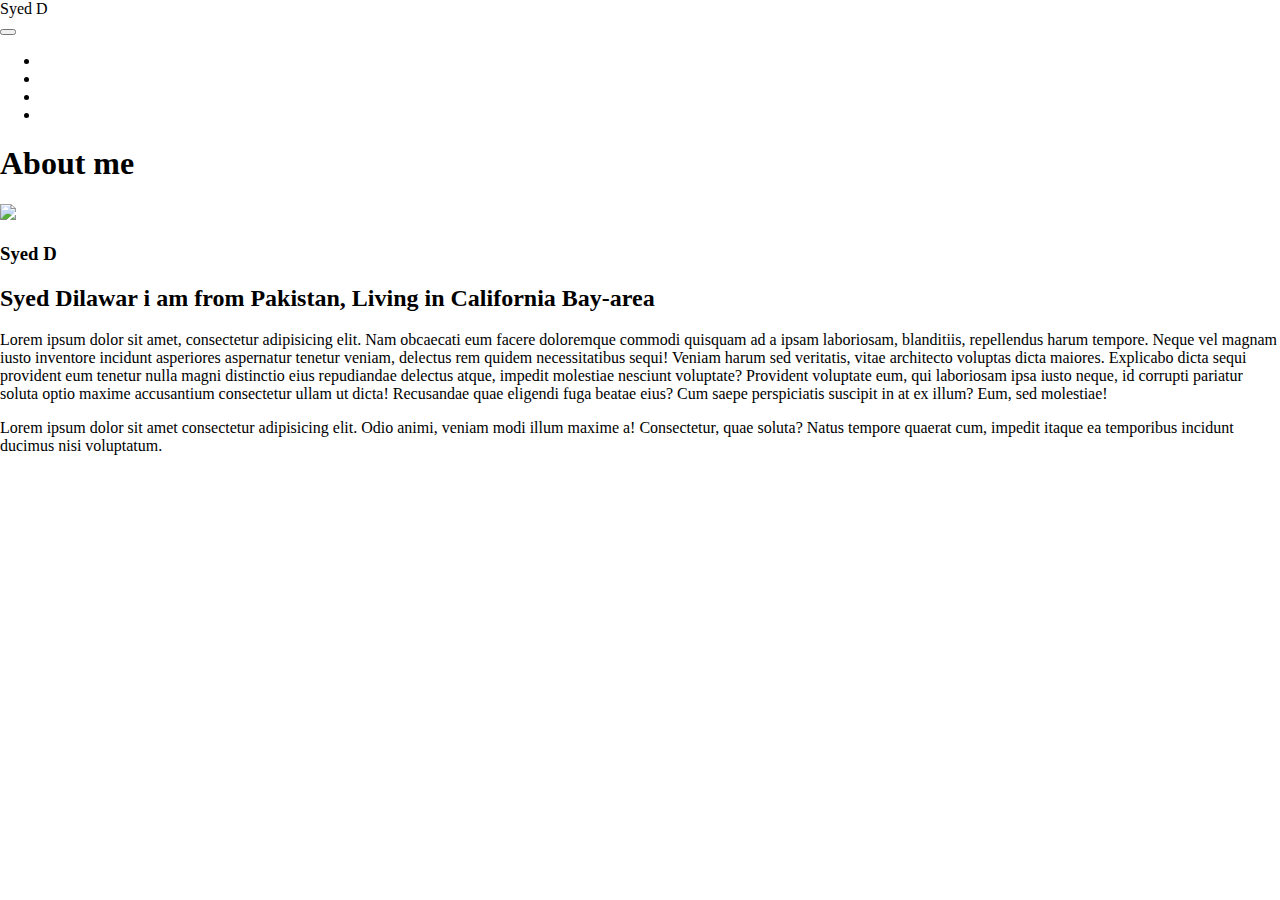
==== index.html @ 432f5c10 "add contact and portfolio page" ====
<!doctype html>
<html lang="en">

<head>

  <meta charset="utf-8" />
  <meta name="viewport" content="width=device-width, initial-scale=1, shrink-to-fit=no" />

  <!-- Bootstrap CSS -->
  <link rel="stylesheet" href="https://stackpath.bootstrapcdn.com/bootstrap/4.5.0/css/bootstrap.min.css"
    integrity="sha384-9aIt2nRpC12Uk9gS9baDl411NQApFmC26EwAOH8WgZl5MYYxFfc+NcPb1dKGj7Sk" crossorigin="anonymous" />
  <link rel="stylesheet" href="style.css" />
  <title>Portfolio</title>
</head>

<body>


  <!-- -- applyed navbar header Start -->
  <nav class="navbar navbar-expand-lg navbar-light bg-secondary">
    <div class="d-inline p-2 bg-success text-white">Syed D</div>


    <button class="navbar-toggler" type="button" data-toggle="collapse" data-target="#navbarSupportedContent"
      aria-controls="navbarSupportedContent" aria-expanded="false" aria-label="Toggle navigation">
      <span class="navbar-toggler-icon"></span>
    </button>
    <div class="column" style="width: 70%;"></div>
    <div class="collapse navbar-collapse" id="navbarSupportedContent">
      <ul class="navbar-nav mr-auto">
        <li class="nav-item active">

          <a class="nav-link" href="..//responsive-portfoilo/index.html" style="color: white;">About <span
              class="sr-only">(current)</span></a>
        </li>
        <li class="nav-item">
          <a class="nav-link" href="..//responsive-portfoilo/portfoilo.html" style="color: white;"> Portfoilo </a>
        </li>
        <li class="nav-item dropdown">
          <a class="nav-link" href="..//responsive-portfoilo/contact.html" style="color: white;">Contact</a>

        </li>
        <li class="nav-item">
      </ul>

    </div>
  </nav>
  <!-- -- applyed navbar header End -->

  <!-- ---container Start-->
  <div class="container">
    <div class="rows">
      <div class="col-12">
        <h1>About me </h1>
      </div>
      <div class="row">
        <div class="col-lg-3">
          <img class="img img-thumbnail"
            src="../responsive-portfolio/Assets/page image/b97c90df-cefe-4d62-bc9d-b827b7eb5fd7.jpeg">
          <strong>
            <h3 style="font-family: fantasy;">Syed D</h3>
          </strong>
        </div>
        <!-- ---container End-->

        <!-- ---applied h2,P start -->
        <div class="col-lg-9">
          <h2>Syed Dilawar i am from Pakistan, Living in California Bay-area</h2>
          <p>Lorem ipsum dolor sit amet, consectetur adipisicing elit. Nam obcaecati eum facere doloremque commodi
            quisquam ad a ipsam laboriosam, blanditiis, repellendus harum tempore. Neque vel magnam iusto inventore
            incidunt asperiores aspernatur tenetur veniam, delectus rem quidem necessitatibus sequi! Veniam harum sed
            veritatis, vitae architecto voluptas dicta maiores. Explicabo dicta sequi provident eum tenetur nulla magni
            distinctio eius repudiandae delectus atque, impedit molestiae nesciunt voluptate? Provident voluptate eum,
            qui laboriosam ipsa iusto neque, id corrupti pariatur soluta optio maxime accusantium consectetur ullam ut
            dicta! Recusandae quae eligendi fuga beatae eius? Cum saepe perspiciatis suscipit in at ex illum? Eum, sed
            molestiae!</p>
          <div>
            <p>Lorem ipsum dolor sit amet consectetur adipisicing elit. Odio animi, veniam modi illum maxime a!
              Consectetur, quae soluta? Natus tempore quaerat cum, impedit itaque ea temporibus incidunt ducimus nisi
              voluptatum.</p>
          </div>
        </div>
      </div>
    </div>
    <!-- ---applied h2,P End -->
    
    <!-- Optional JavaScript -->
    <!-- jQuery first, then Popper.js, then Bootstrap JS -->
    <script src="https://code.jquery.com/jquery-3.5.1.slim.min.js"
      integrity="sha384-DfXdz2htPH0lsSSs5nCTpuj/zy4C+OGpamoFVy38MVBnE+IbbVYUew+OrCXaRkfj"
      crossorigin="anonymous"></script>
    <script src="https://cdn.jsdelivr.net/npm/popper.js@1.16.0/dist/umd/popper.min.js"
      integrity="sha384-Q6E9RHvbIyZFJoft+2mJbHaEWldlvI9IOYy5n3zV9zzTtmI3UksdQRVvoxMfooAo"
      crossorigin="anonymous"></script>
    <script src="https://stackpath.bootstrapcdn.com/bootstrap/4.5.0/js/bootstrap.min.js"
      integrity="sha384-OgVRvuATP1z7JjHLkuOU7Xw704+h835Lr+6QL9UvYjZE3Ipu6Tp75j7Bh/kR0JKI"
      crossorigin="anonymous"></script>
</body>

</html>
---- style.css ----
body{
    margin: 0em;
    padding: 0em;
    
}
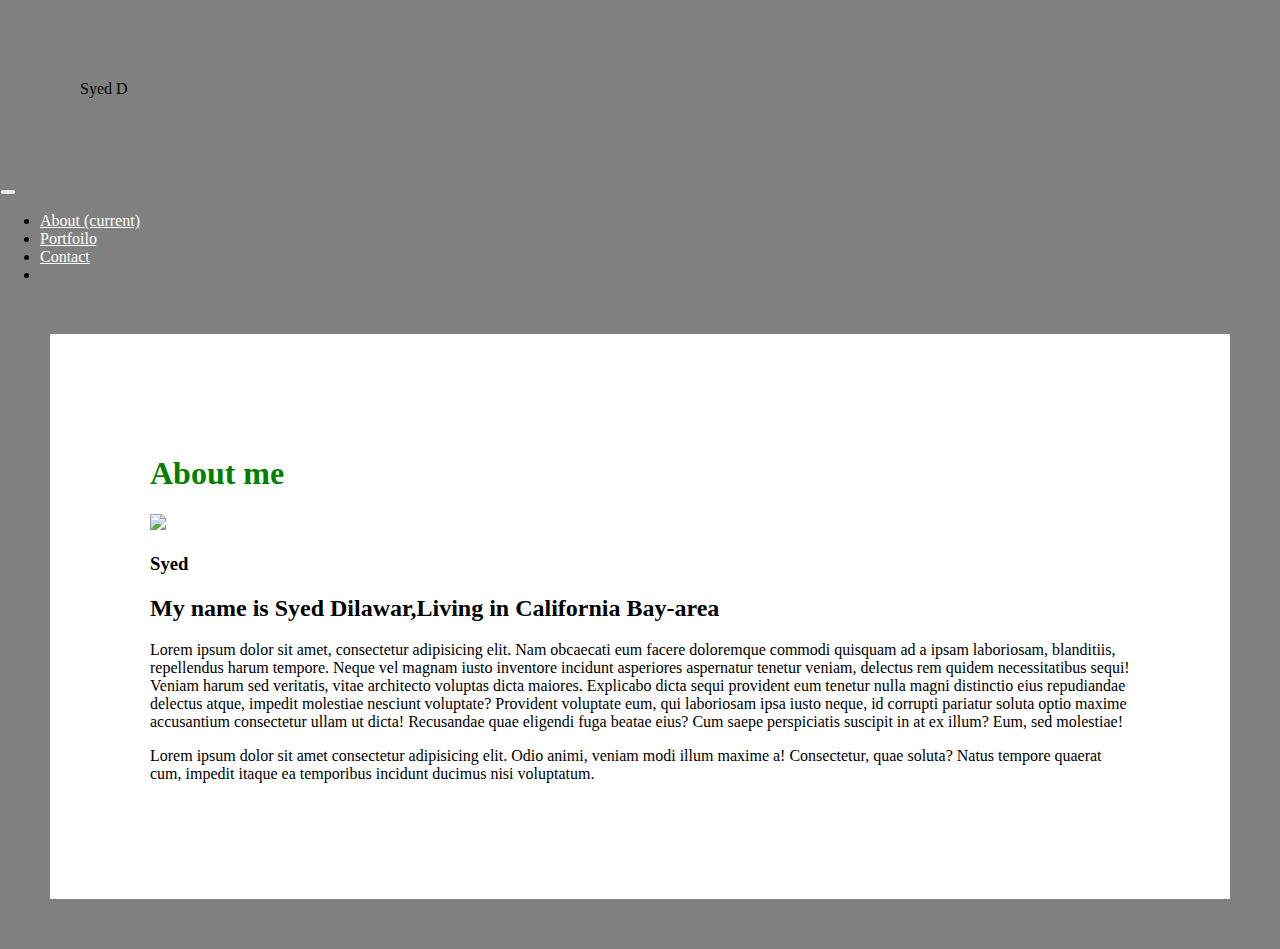
==== commit fd570ec1: "correction" ====
--- a/index.html
+++ b/index.html
@@ -18,7 +18,7 @@
 
   <!-- -- applyed navbar header Start -->
   <nav class="navbar navbar-expand-lg navbar-light bg-secondary">
-    <div class="d-inline p-2 bg-success text-white">Syed D</div>
+    <div id= "syed" class="d-inline p-2 bg-success text-white" >Syed D</div>
 
 
     <button class="navbar-toggler" type="button" data-toggle="collapse" data-target="#navbarSupportedContent"
@@ -30,14 +30,14 @@
       <ul class="navbar-nav mr-auto">
         <li class="nav-item active">
 
-          <a class="nav-link" href="..//responsive-portfoilo/index.html" style="color: white;">About <span
+          <a class="nav-link" href="../responsive-portfolio/index.html" style="color: white;">About <span
               class="sr-only">(current)</span></a>
         </li>
         <li class="nav-item">
-          <a class="nav-link" href="..//responsive-portfoilo/portfoilo.html" style="color: white;"> Portfoilo </a>
+          <a class="nav-link" href="../responsive-portfolio/portfolio.html" style="color: white;"> Portfoilo </a>
         </li>
         <li class="nav-item dropdown">
-          <a class="nav-link" href="..//responsive-portfoilo/contact.html" style="color: white;">Contact</a>
+          <a class="nav-link" href="../responsive-portfolio/contact.html" style="color: white;">Contact</a>
 
         </li>
         <li class="nav-item">
@@ -58,14 +58,14 @@
           <img class="img img-thumbnail"
             src="../responsive-portfolio/Assets/page image/b97c90df-cefe-4d62-bc9d-b827b7eb5fd7.jpeg">
           <strong>
-            <h3 style="font-family: fantasy;">Syed D</h3>
+            <h3 style="font-family: fantasy;">Syed</h3>
           </strong>
         </div>
         <!-- ---container End-->
 
         <!-- ---applied h2,P start -->
         <div class="col-lg-9">
-          <h2>Syed Dilawar i am from Pakistan, Living in California Bay-area</h2>
+          <h2>My name is Syed Dilawar,Living in California Bay-area</h2>
           <p>Lorem ipsum dolor sit amet, consectetur adipisicing elit. Nam obcaecati eum facere doloremque commodi
             quisquam ad a ipsam laboriosam, blanditiis, repellendus harum tempore. Neque vel magnam iusto inventore
             incidunt asperiores aspernatur tenetur veniam, delectus rem quidem necessitatibus sequi! Veniam harum sed
--- a/style.css
+++ b/style.css
@@ -1,5 +1,37 @@
 body{
     margin: 0em;
-    padding: 0em;
+    padding: 0em;  
+    background-color:gray; 
+}
+
+.container{
+    margin: 50px;
+    background-color:white;
+    padding: 100px;
+   
+}
+h1{
+    color:green;
+}
+
+#syed{
+    padding: 5em;
+}
+.card-img-top{
     
+        width: 100%;
+        height: 100%;
+      
 }
+/*set the background color to the full width of the container*/
+.card-title{
+    width: 100%;
+    
+    position: absolute;
+    bottom: 8px;
+    left: 10px;
+    color:white;
+    background-color: green;
+      
+      
+}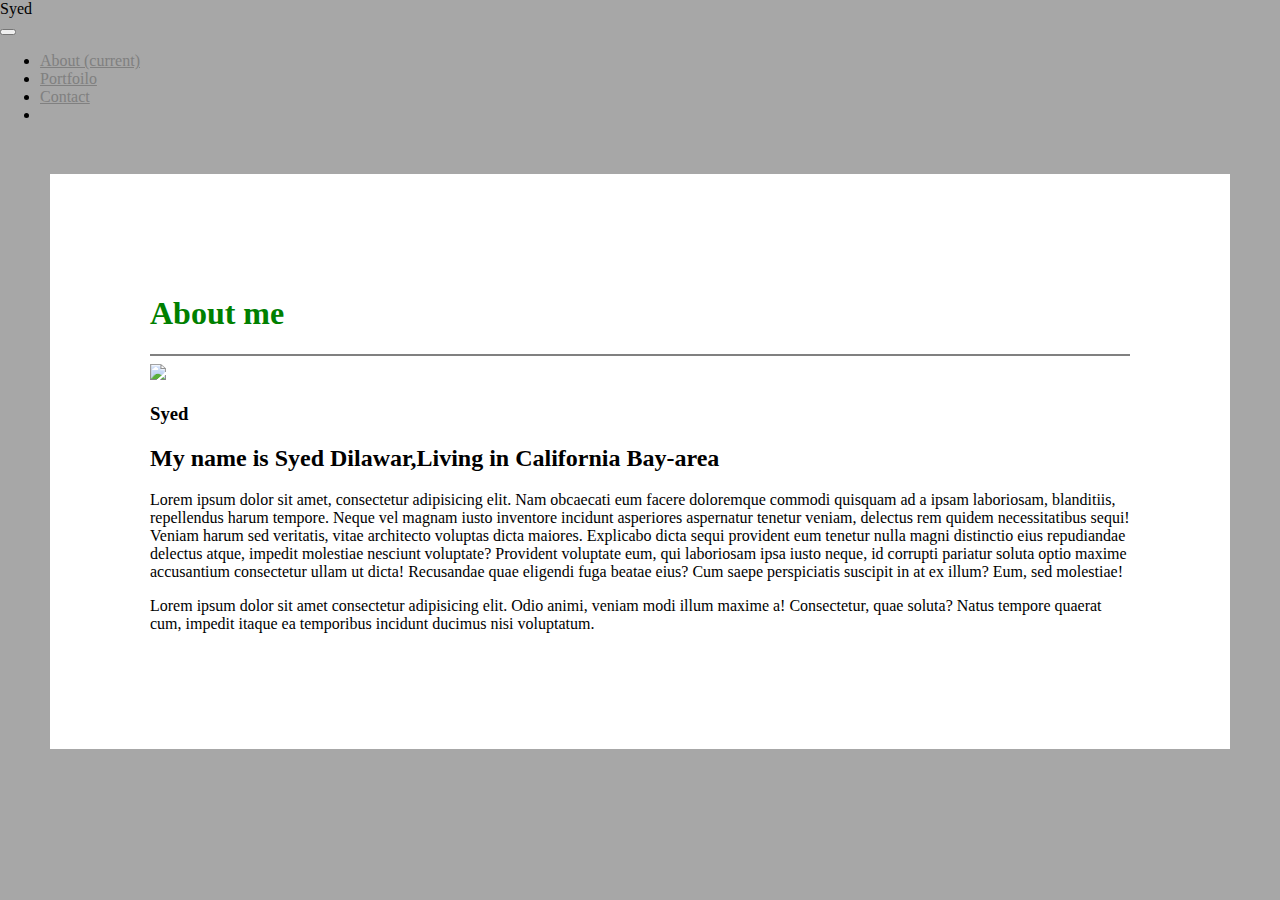
==== commit 1ab1da38: "changes" ====
--- a/index.html
+++ b/index.html
@@ -17,8 +17,8 @@
 
 
   <!-- -- applyed navbar header Start -->
-  <nav class="navbar navbar-expand-lg navbar-light bg-secondary">
-    <div id= "syed" class="d-inline p-2 bg-success text-white" >Syed D</div>
+  <nav class="navbar navbar-expand-lg navbar-light bg-white">
+    <div class="d-inline p-2 bg-success text-white" >Syed</div>
 
 
     <button class="navbar-toggler" type="button" data-toggle="collapse" data-target="#navbarSupportedContent"
@@ -30,14 +30,14 @@
       <ul class="navbar-nav mr-auto">
         <li class="nav-item active">
 
-          <a class="nav-link" href="../responsive-portfolio/index.html" style="color: white;">About <span
+          <a class="nav-link" href="../responsive-portfolio/index.html" style="color:gray">About <span
               class="sr-only">(current)</span></a>
         </li>
         <li class="nav-item">
-          <a class="nav-link" href="../responsive-portfolio/portfolio.html" style="color: white;"> Portfoilo </a>
+          <a class="nav-link" href="../responsive-portfolio/portfolio.html" style="color:gray"> Portfoilo </a>
         </li>
         <li class="nav-item dropdown">
-          <a class="nav-link" href="../responsive-portfolio/contact.html" style="color: white;">Contact</a>
+          <a class="nav-link" href="../responsive-portfolio/contact.html" style="color:gray">Contact</a>
 
         </li>
         <li class="nav-item">
@@ -52,6 +52,7 @@
     <div class="rows">
       <div class="col-12">
         <h1>About me </h1>
+        <hr style="height:2px;border-width:0;background-color:gray">
       </div>
       <div class="row">
         <div class="col-lg-3">
--- a/style.css
+++ b/style.css
@@ -1,7 +1,7 @@
 body{
     margin: 0em;
     padding: 0em;  
-    background-color:gray; 
+    background-color:rgba(128, 128, 128, 0.692); 
 }
 
 .container{
@@ -14,24 +14,22 @@
     color:green;
 }
 
-#syed{
-    padding: 5em;
-}
 .card-img-top{
     
         width: 100%;
         height: 100%;
+        border: black;
       
 }
 /*set the background color to the full width of the container*/
 .card-title{
-    width: 100%;
-    
+    width: 80%;
     position: absolute;
     bottom: 8px;
     left: 10px;
     color:white;
-    background-color: green;
-      
-      
+    background-color: rgba(0, 128, 0, 0.719);  
+}
+.card{
+    border: black;
 }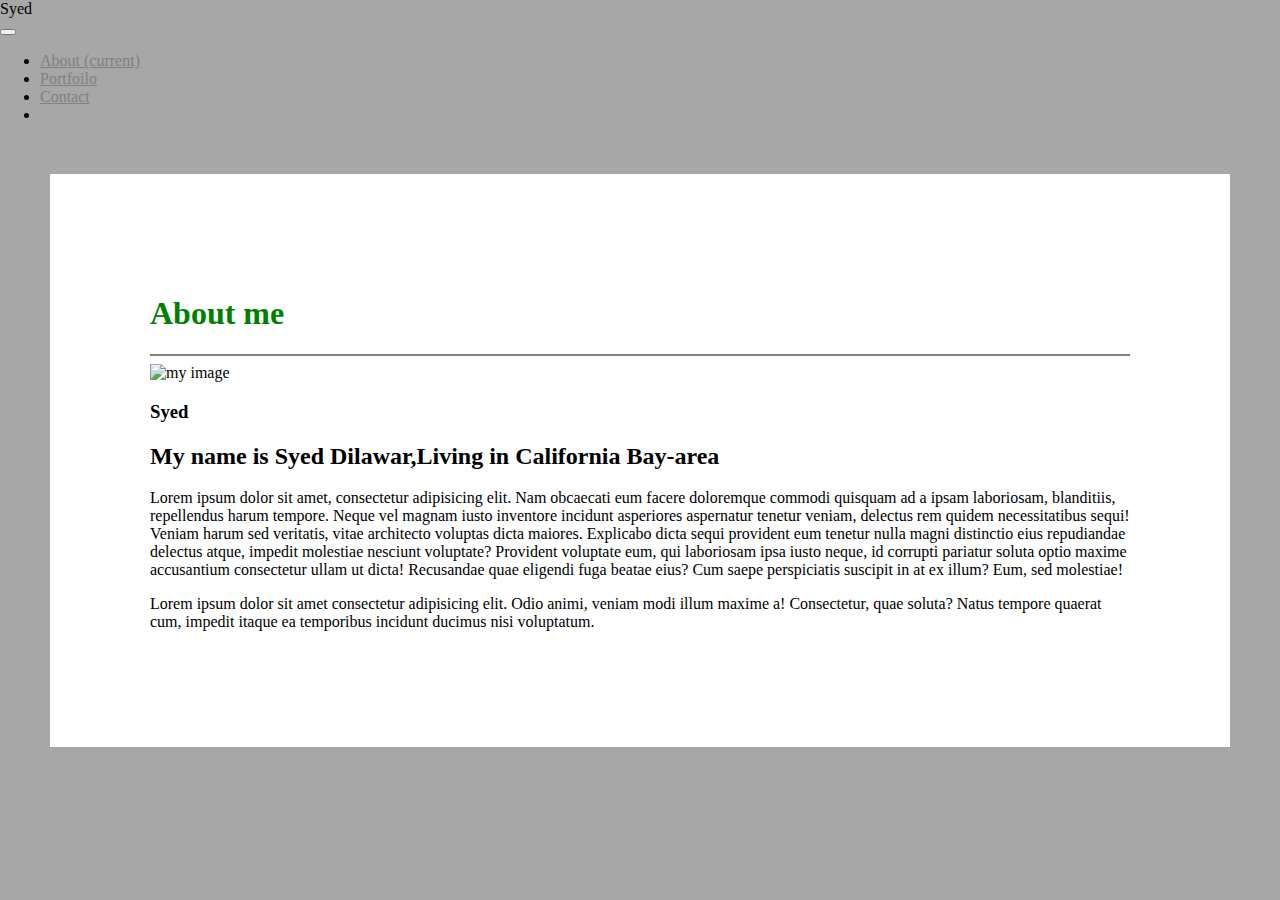
==== commit c0e3dd3e: "updates" ====
--- a/index.html
+++ b/index.html
@@ -57,7 +57,7 @@
       <div class="row">
         <div class="col-lg-3">
           <img class="img img-thumbnail"
-            src="../responsive-portfolio/Assets/page image/b97c90df-cefe-4d62-bc9d-b827b7eb5fd7.jpeg">
+            src="../responsive-portfolio/Assets/page image/b97c90df-cefe-4d62-bc9d-b827b7eb5fd7.jpeg" class="rounded-lg" alt="my image"/>
           <strong>
             <h3 style="font-family: fantasy;">Syed</h3>
           </strong>
--- a/style.css
+++ b/style.css
@@ -14,13 +14,13 @@
     color:green;
 }
 
-.card-img-top{
+/* .card-img-top{
     
         width: 100%;
         height: 100%;
         border: black;
       
-}
+} */
 /*set the background color to the full width of the container*/
 .card-title{
     width: 80%;
@@ -28,8 +28,7 @@
     bottom: 8px;
     left: 10px;
     color:white;
-    background-color: rgba(0, 128, 0, 0.719);  
-}
-.card{
-    border: black;
-}+    text-align: center;
+    background-color: rgba(6, 141, 231, 0.719);  
+
+ }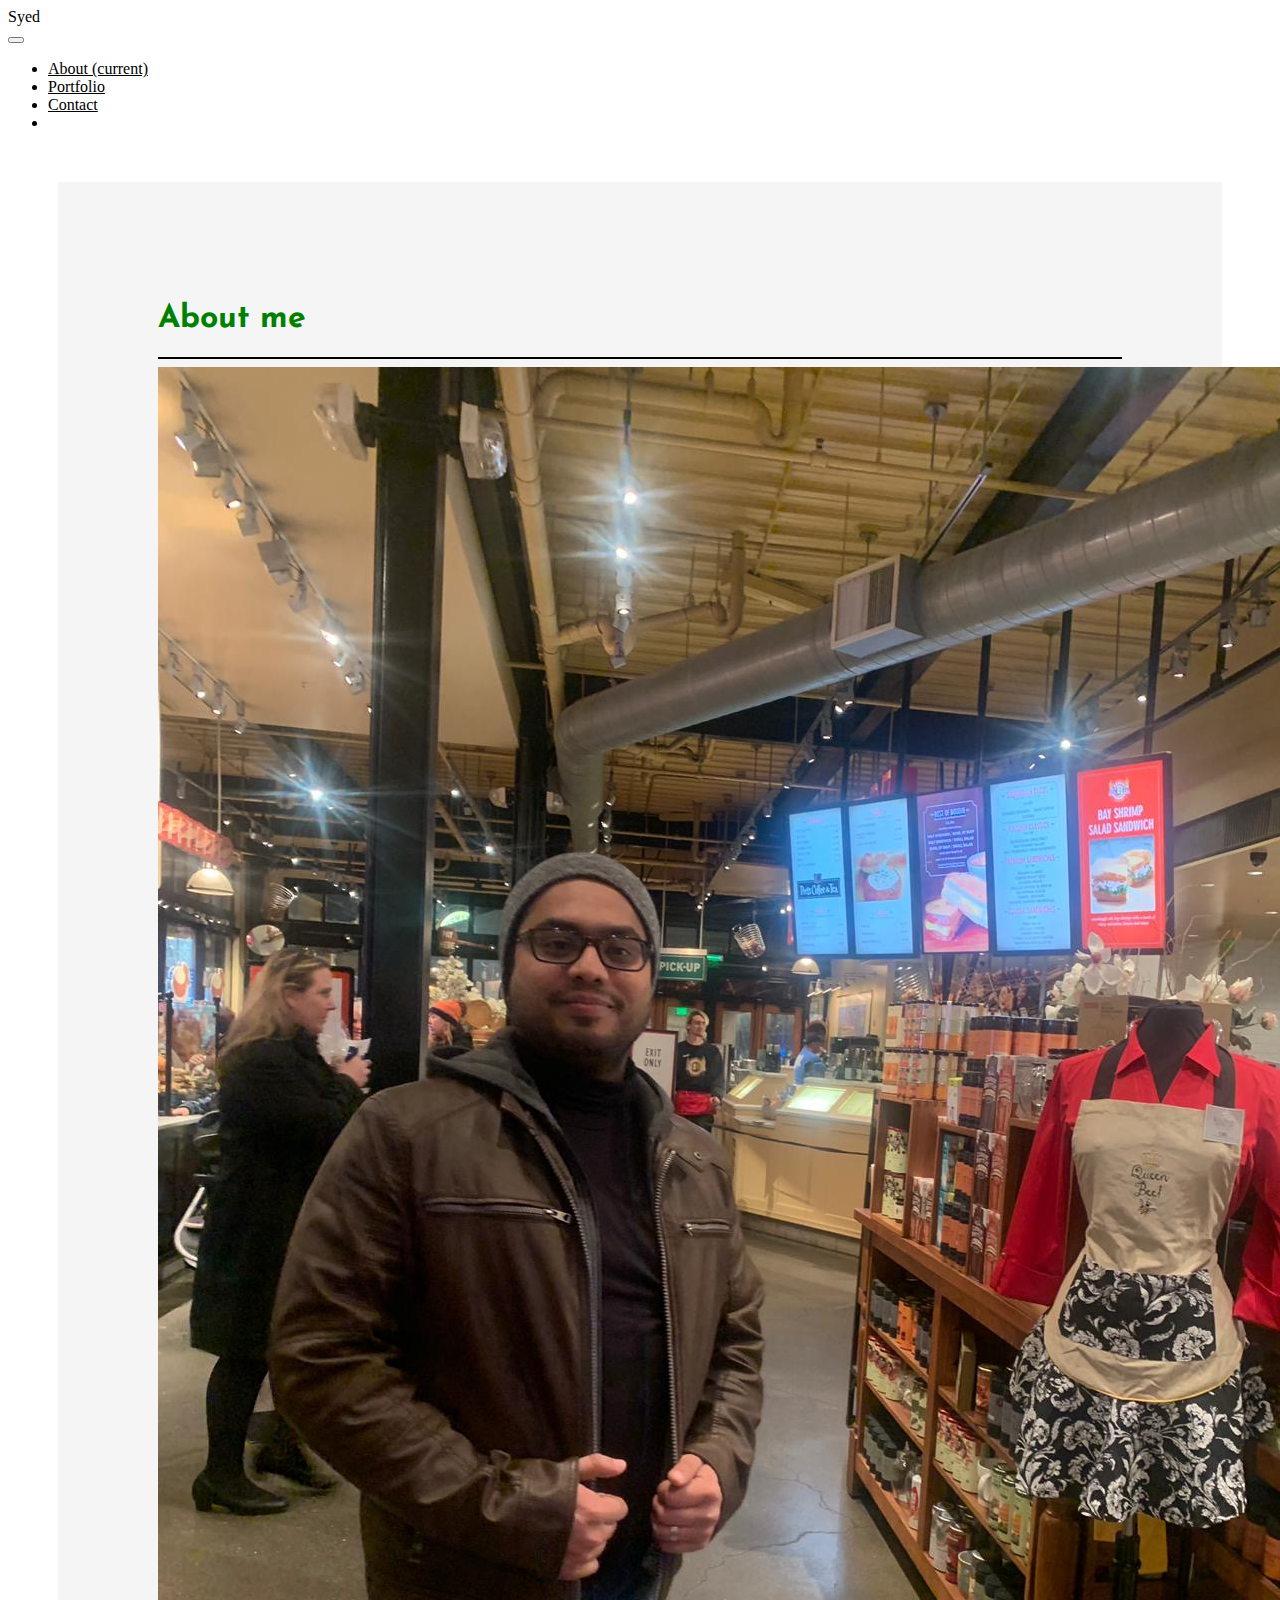
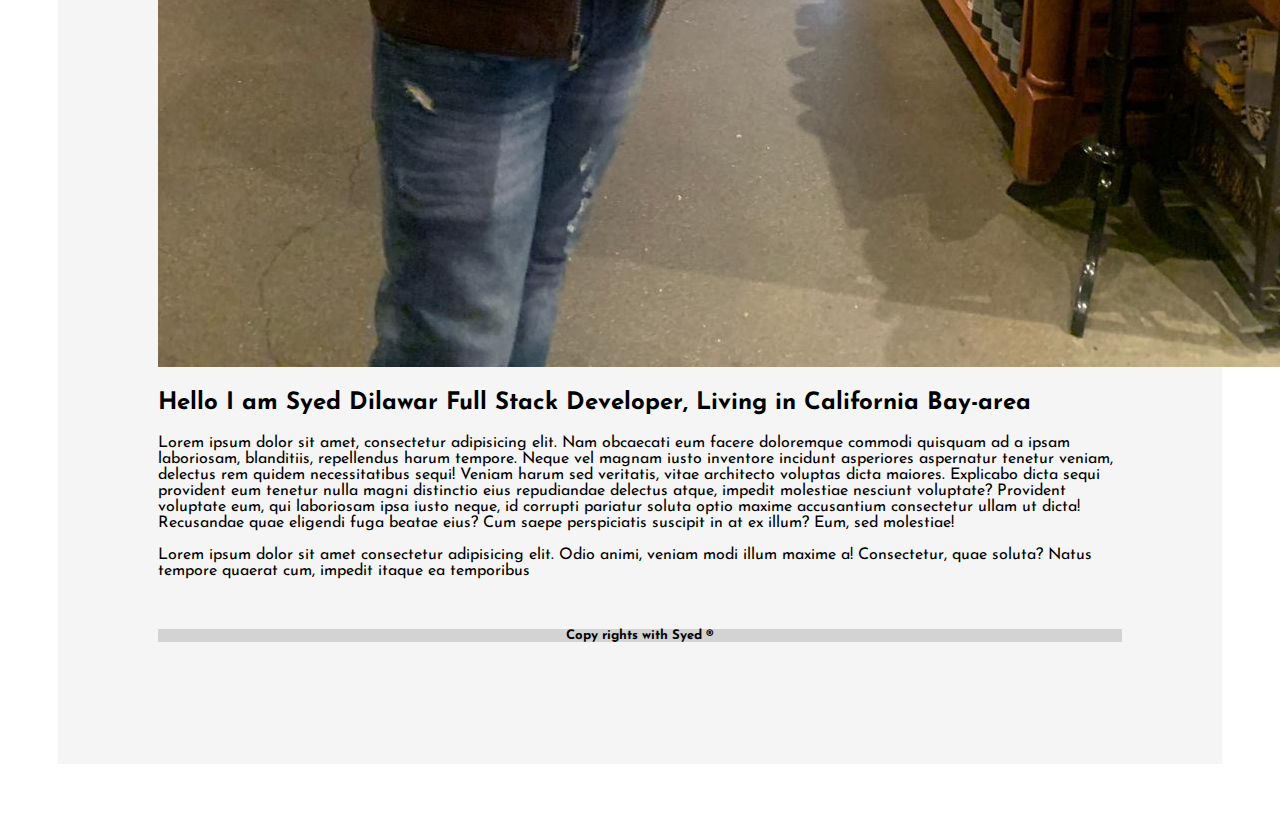
==== commit da6ddbfa: "fixed from about to index" ====
--- a/index.html
+++ b/index.html
@@ -10,17 +10,15 @@
   <link rel="stylesheet" href="https://stackpath.bootstrapcdn.com/bootstrap/4.5.0/css/bootstrap.min.css"
     integrity="sha384-9aIt2nRpC12Uk9gS9baDl411NQApFmC26EwAOH8WgZl5MYYxFfc+NcPb1dKGj7Sk" crossorigin="anonymous" />
   <link rel="stylesheet" href="style.css" />
-  <title>Portfolio</title>
+  <!-- google fonts link -->
+  <link href="https://fonts.googleapis.com/css2?family=Josefin+Sans:ital,wght@1,500&display=swap" rel="stylesheet">
+  <title>About</title>
 </head>
 
 <body>
-
-
   <!-- -- applyed navbar header Start -->
-  <nav class="navbar navbar-expand-lg navbar-light bg-white">
-    <div class="d-inline p-2 bg-success text-white" >Syed</div>
-
-
+  <nav class="navbar navbar-expand-lg navbar-light bg-light">
+    <div class="d-inline p-2 bg-success text-white">Syed</div>
     <button class="navbar-toggler" type="button" data-toggle="collapse" data-target="#navbarSupportedContent"
       aria-controls="navbarSupportedContent" aria-expanded="false" aria-label="Toggle navigation">
       <span class="navbar-toggler-icon"></span>
@@ -29,20 +27,16 @@
     <div class="collapse navbar-collapse" id="navbarSupportedContent">
       <ul class="navbar-nav mr-auto">
         <li class="nav-item active">
-
-          <a class="nav-link" href="../responsive-portfolio/index.html" style="color:gray">About <span
-              class="sr-only">(current)</span></a>
+          <a class="nav-link" href="./index.html" style="color:black">About <span class="sr-only">(current)</span></a>
         </li>
         <li class="nav-item">
-          <a class="nav-link" href="../responsive-portfolio/portfolio.html" style="color:gray"> Portfoilo </a>
+          <a class="nav-link" href="./portfolio.html" style="color:black">Portfolio</a>
         </li>
         <li class="nav-item dropdown">
-          <a class="nav-link" href="../responsive-portfolio/contact.html" style="color:gray">Contact</a>
-
+          <a class="nav-link" href="./contact.html" style="color:black">Contact</a>
         </li>
         <li class="nav-item">
       </ul>
-
     </div>
   </nav>
   <!-- -- applyed navbar header End -->
@@ -52,21 +46,18 @@
     <div class="rows">
       <div class="col-12">
         <h1>About me </h1>
-        <hr style="height:2px;border-width:0;background-color:gray">
+        <hr style="height:2px;border-width:0;background-color:black">
       </div>
       <div class="row">
         <div class="col-lg-3">
-          <img class="img img-thumbnail"
-            src="../responsive-portfolio/Assets/page image/b97c90df-cefe-4d62-bc9d-b827b7eb5fd7.jpeg" class="rounded-lg" alt="my image"/>
-          <strong>
-            <h3 style="font-family: fantasy;">Syed</h3>
-          </strong>
+          <img class="img img-thumbnail" src="./page image/b97c90df-cefe-4d62-bc9d-b827b7eb5fd7.jpeg" class="rounded-lg"
+            alt="my image" />
         </div>
         <!-- ---container End-->
 
         <!-- ---applied h2,P start -->
         <div class="col-lg-9">
-          <h2>My name is Syed Dilawar,Living in California Bay-area</h2>
+          <h2>Hello I am Syed Dilawar Full Stack Developer, Living in California Bay-area</h2>
           <p>Lorem ipsum dolor sit amet, consectetur adipisicing elit. Nam obcaecati eum facere doloremque commodi
             quisquam ad a ipsam laboriosam, blanditiis, repellendus harum tempore. Neque vel magnam iusto inventore
             incidunt asperiores aspernatur tenetur veniam, delectus rem quidem necessitatibus sequi! Veniam harum sed
@@ -77,14 +68,18 @@
             molestiae!</p>
           <div>
             <p>Lorem ipsum dolor sit amet consectetur adipisicing elit. Odio animi, veniam modi illum maxime a!
-              Consectetur, quae soluta? Natus tempore quaerat cum, impedit itaque ea temporibus incidunt ducimus nisi
-              voluptatum.</p>
+              Consectetur, quae soluta? Natus tempore quaerat cum, impedit itaque ea temporibus</p>
           </div>
         </div>
       </div>
     </div>
     <!-- ---applied h2,P End -->
-    
+
+    <div class="footer">
+      <h5>Copy rights with Syed ®</h5>
+    </div>
+
+
     <!-- Optional JavaScript -->
     <!-- jQuery first, then Popper.js, then Bootstrap JS -->
     <script src="https://code.jquery.com/jquery-3.5.1.slim.min.js"
--- a/style.css
+++ b/style.css
@@ -1,34 +1,20 @@
 body{
-    margin: 0em;
-    padding: 0em;  
-    background-color:rgba(128, 128, 128, 0.692); 
+ 
+    background-color:white; 
 }
-
 .container{
     margin: 50px;
-    background-color:white;
+    background-color:rgb(245,245,245);
     padding: 100px;
-   
+    font-family: 'Josefin Sans', sans-serif;
 }
 h1{
     color:green;
 }
-
-/* .card-img-top{
-    
-        width: 100%;
-        height: 100%;
-        border: black;
-      
-} */
-/*set the background color to the full width of the container*/
-.card-title{
-    width: 80%;
-    position: absolute;
-    bottom: 8px;
-    left: 10px;
-    color:white;
+ .footer{
+    margin-top: 50px;
+    background-color:	rgb(211,211,211);
     text-align: center;
-    background-color: rgba(6, 141, 231, 0.719);  
-
- }+    width: 100%;
+  }
+  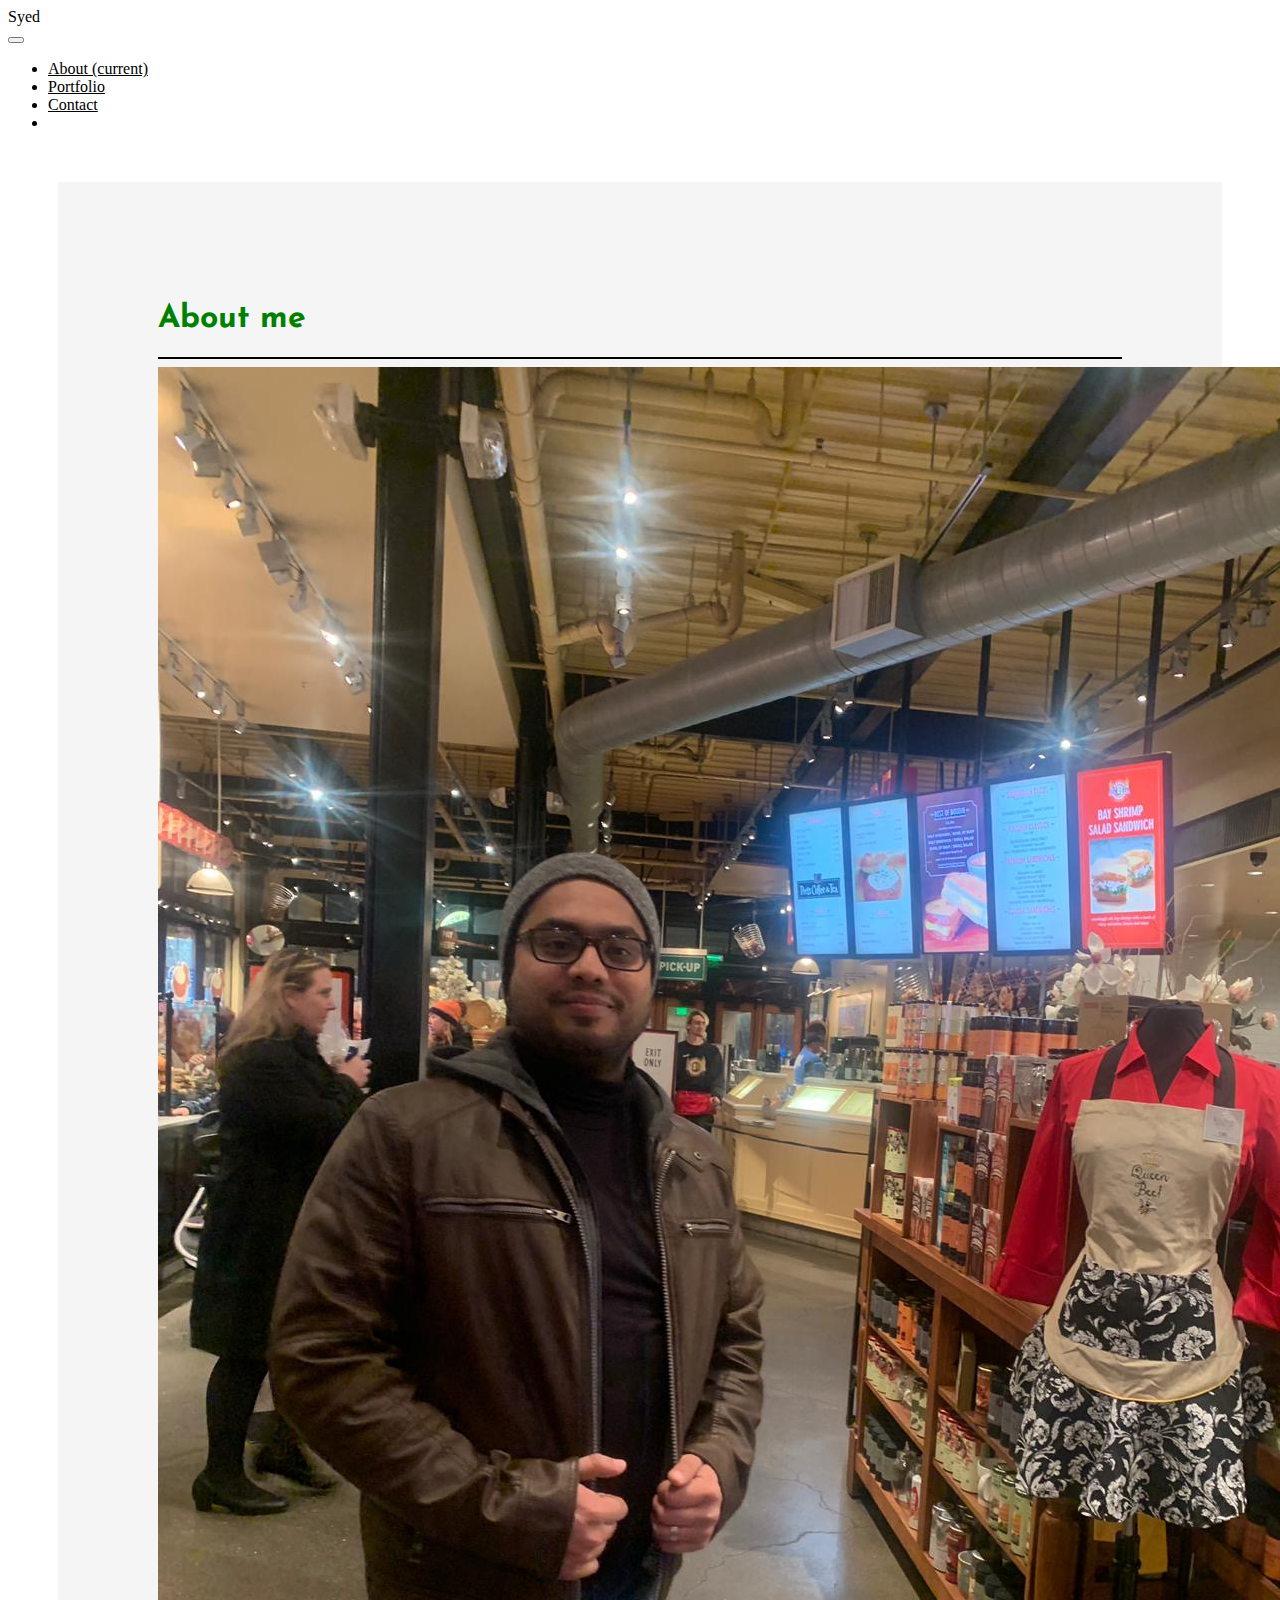
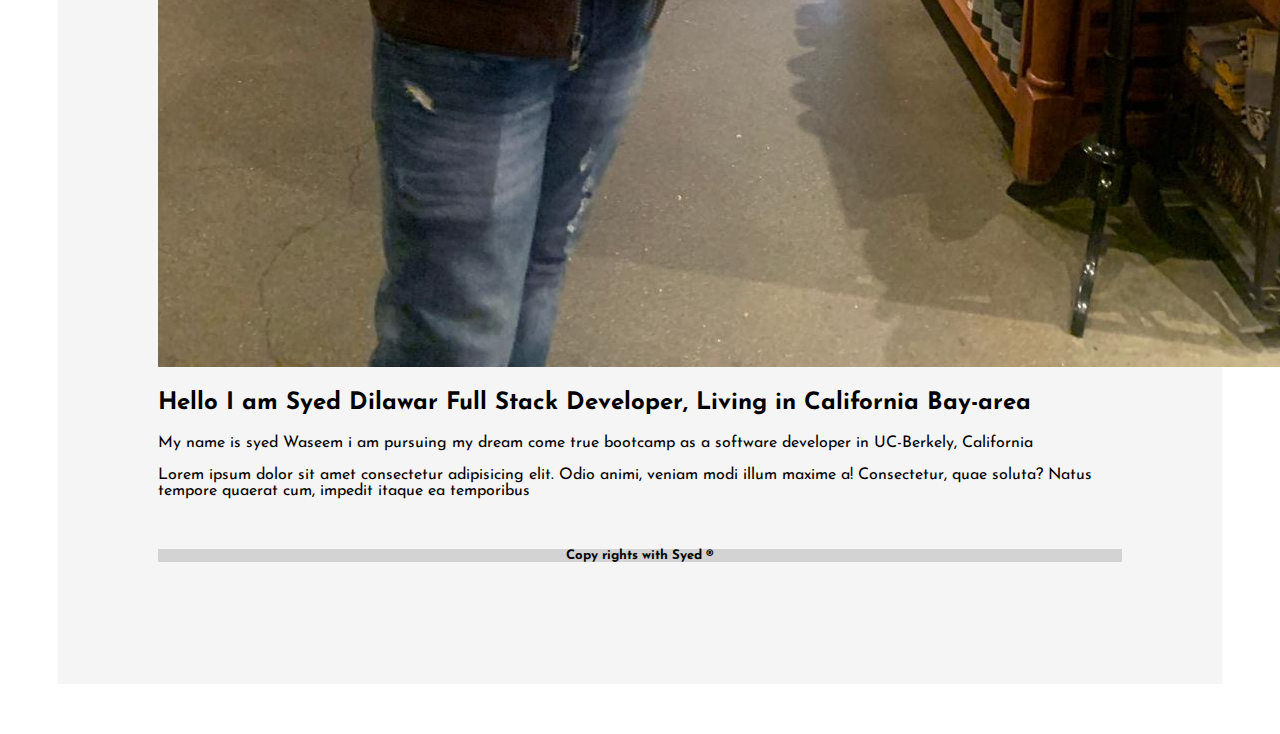
==== commit 1975cc92: "updating" ====
--- a/index.html
+++ b/index.html
@@ -58,14 +58,7 @@
         <!-- ---applied h2,P start -->
         <div class="col-lg-9">
           <h2>Hello I am Syed Dilawar Full Stack Developer, Living in California Bay-area</h2>
-          <p>Lorem ipsum dolor sit amet, consectetur adipisicing elit. Nam obcaecati eum facere doloremque commodi
-            quisquam ad a ipsam laboriosam, blanditiis, repellendus harum tempore. Neque vel magnam iusto inventore
-            incidunt asperiores aspernatur tenetur veniam, delectus rem quidem necessitatibus sequi! Veniam harum sed
-            veritatis, vitae architecto voluptas dicta maiores. Explicabo dicta sequi provident eum tenetur nulla magni
-            distinctio eius repudiandae delectus atque, impedit molestiae nesciunt voluptate? Provident voluptate eum,
-            qui laboriosam ipsa iusto neque, id corrupti pariatur soluta optio maxime accusantium consectetur ullam ut
-            dicta! Recusandae quae eligendi fuga beatae eius? Cum saepe perspiciatis suscipit in at ex illum? Eum, sed
-            molestiae!</p>
+          <p>My name is syed Waseem i am pursuing my dream come true bootcamp as a software developer in UC-Berkely, California    </p>
           <div>
             <p>Lorem ipsum dolor sit amet consectetur adipisicing elit. Odio animi, veniam modi illum maxime a!
               Consectetur, quae soluta? Natus tempore quaerat cum, impedit itaque ea temporibus</p>
--- a/style.css
+++ b/style.css
@@ -1,20 +1,31 @@
-body{
- 
-    background-color:white; 
+body {
+  background-color: white;
 }
-.container{
-    margin: 50px;
-    background-color:rgb(245,245,245);
-    padding: 100px;
-    font-family: 'Josefin Sans', sans-serif;
+.container {
+  margin: 50px;
+  background-color: rgb(245, 245, 245);
+  padding: 100px;
+  font-family: "Josefin Sans", sans-serif;
 }
-h1{
-    color:green;
+h1 {
+  color: green;
 }
- .footer{
-    margin-top: 50px;
-    background-color:	rgb(211,211,211);
-    text-align: center;
-    width: 100%;
-  }
-  +.footer {
+  margin-top: 50px;
+  background-color: rgb(211, 211, 211);
+  text-align: center;
+  width: 100%;
+}
+.pics {
+  height: 60px;
+  border-radius: 50px;
+}
+h5 {
+  text-align: center;
+}
+.card {
+  background-color: lightgray;
+}
+.card:hover {
+  transform: scale(1.1);
+}
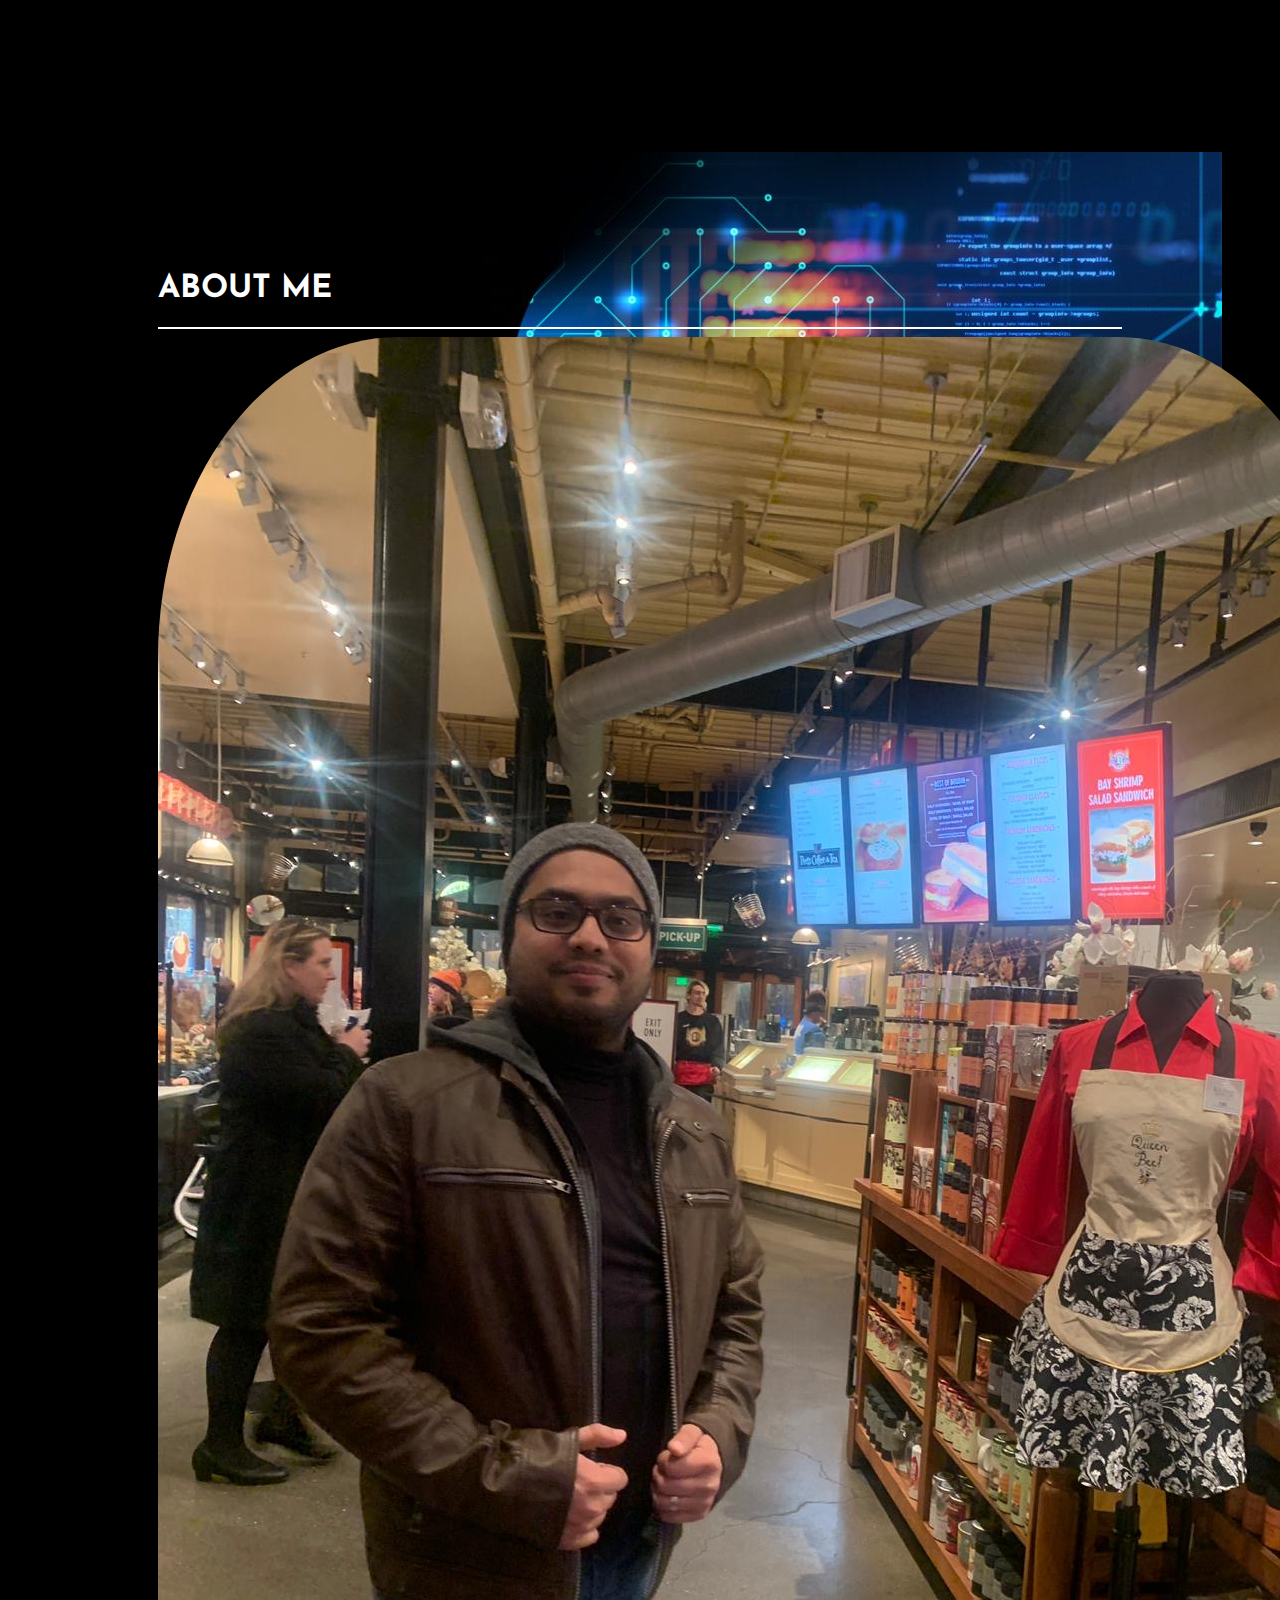
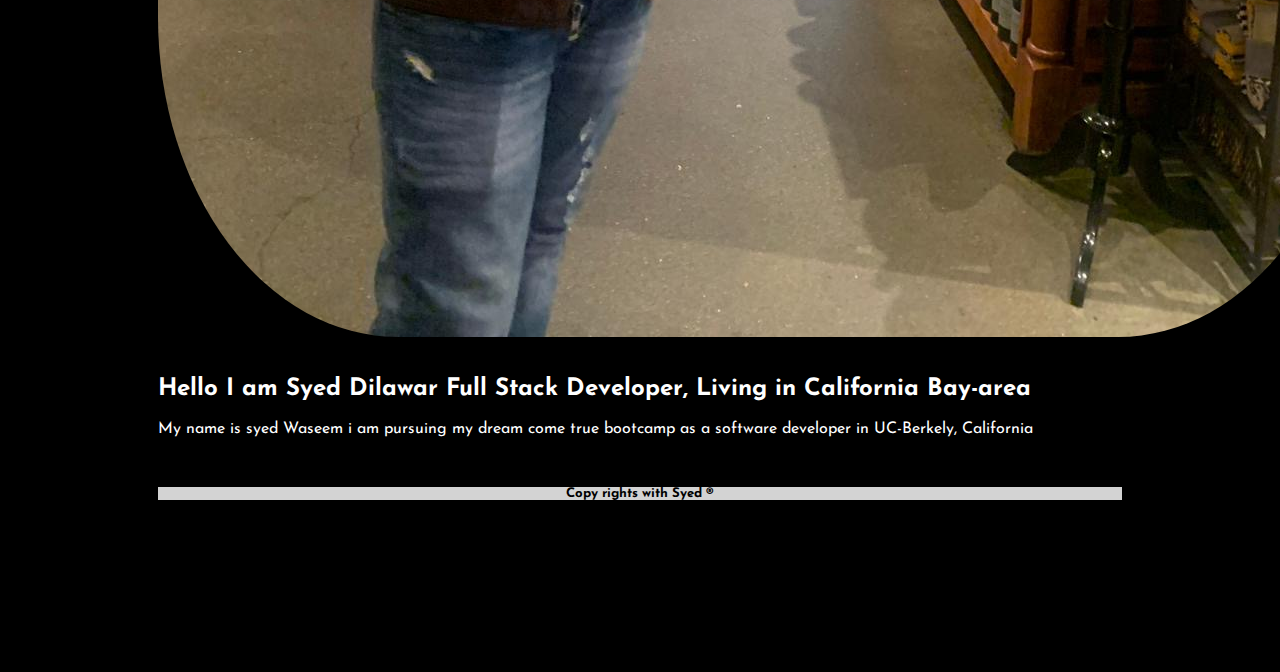
==== commit 1ac359f6: "improvment" ====
--- a/index.html
+++ b/index.html
@@ -17,26 +17,25 @@
 
 <body>
   <!-- -- applyed navbar header Start -->
-  <nav class="navbar navbar-expand-lg navbar-light bg-light">
-    <div class="d-inline p-2 bg-success text-white">Syed</div>
-    <button class="navbar-toggler" type="button" data-toggle="collapse" data-target="#navbarSupportedContent"
-      aria-controls="navbarSupportedContent" aria-expanded="false" aria-label="Toggle navigation">
-      <span class="navbar-toggler-icon"></span>
-    </button>
-    <div class="column" style="width: 70%;"></div>
+  <nav class="navbar navbar-expand-lg navbar-light bg-info">
+    <div class="d-inline p-2 bg-info text-white font-weight-bold" >SYED DILAWAR</div>
+       <div class="column" style="width: 60%;"></div>
     <div class="collapse navbar-collapse" id="navbarSupportedContent">
       <ul class="navbar-nav mr-auto">
         <li class="nav-item active">
           <a class="nav-link" href="./index.html" style="color:black">About <span class="sr-only">(current)</span></a>
         </li>
         <li class="nav-item">
-          <a class="nav-link" href="./portfolio.html" style="color:black">Portfolio</a>
+          <a class="nav-link" href="./portfolio.html" style="color:black">Project's</a>
         </li>
         <li class="nav-item dropdown">
           <a class="nav-link" href="./contact.html" style="color:black">Contact</a>
         </li>
         <li class="nav-item">
-      </ul>
+          <li class="nav-item dropdown">
+            <a class="nav-link" href="./resume.html" style="color:black">Resume</a>
+          </li>
+               </ul>
     </div>
   </nav>
   <!-- -- applyed navbar header End -->
@@ -45,23 +44,24 @@
   <div class="container">
     <div class="rows">
       <div class="col-12">
-        <h1>About me </h1>
-        <hr style="height:2px;border-width:0;background-color:black">
+        <h1>ABOUT ME</h1>
+        <hr style="height:2px;border-width:0;background-color:white">
       </div>
       <div class="row">
-        <div class="col-lg-3">
+        <div class="col-lg-4" class="mypic">
           <img class="img img-thumbnail" src="./page image/b97c90df-cefe-4d62-bc9d-b827b7eb5fd7.jpeg" class="rounded-lg"
             alt="my image" />
         </div>
         <!-- ---container End-->
+        
 
         <!-- ---applied h2,P start -->
         <div class="col-lg-9">
+          <br>
           <h2>Hello I am Syed Dilawar Full Stack Developer, Living in California Bay-area</h2>
           <p>My name is syed Waseem i am pursuing my dream come true bootcamp as a software developer in UC-Berkely, California    </p>
           <div>
-            <p>Lorem ipsum dolor sit amet consectetur adipisicing elit. Odio animi, veniam modi illum maxime a!
-              Consectetur, quae soluta? Natus tempore quaerat cum, impedit itaque ea temporibus</p>
+            <p></p>
           </div>
         </div>
       </div>
--- a/style.css
+++ b/style.css
@@ -1,14 +1,24 @@
 body {
-  background-color: white;
+  background-color: black;
 }
 .container {
   margin: 50px;
-  background-color: rgb(245, 245, 245);
+  margin-top: 20px;
+  background-image: url("./page image/developer-here.jpg");
+  background-repeat: no-repeat;
+  background-size: auto;
   padding: 100px;
   font-family: "Josefin Sans", sans-serif;
 }
 h1 {
-  color: green;
+  color: white;
+}
+h2 {
+  color: white;
+  text-decoration: dotted;
+}
+p {
+  color: white;
 }
 .footer {
   margin-top: 50px;
@@ -24,8 +34,13 @@
   text-align: center;
 }
 .card {
-  background-color: lightgray;
+  background-color: black;
+  border-color: white;
+  padding: 10px;
 }
 .card:hover {
   transform: scale(1.1);
 }
+.img-thumbnail {
+  border-radius: 20%;
+}
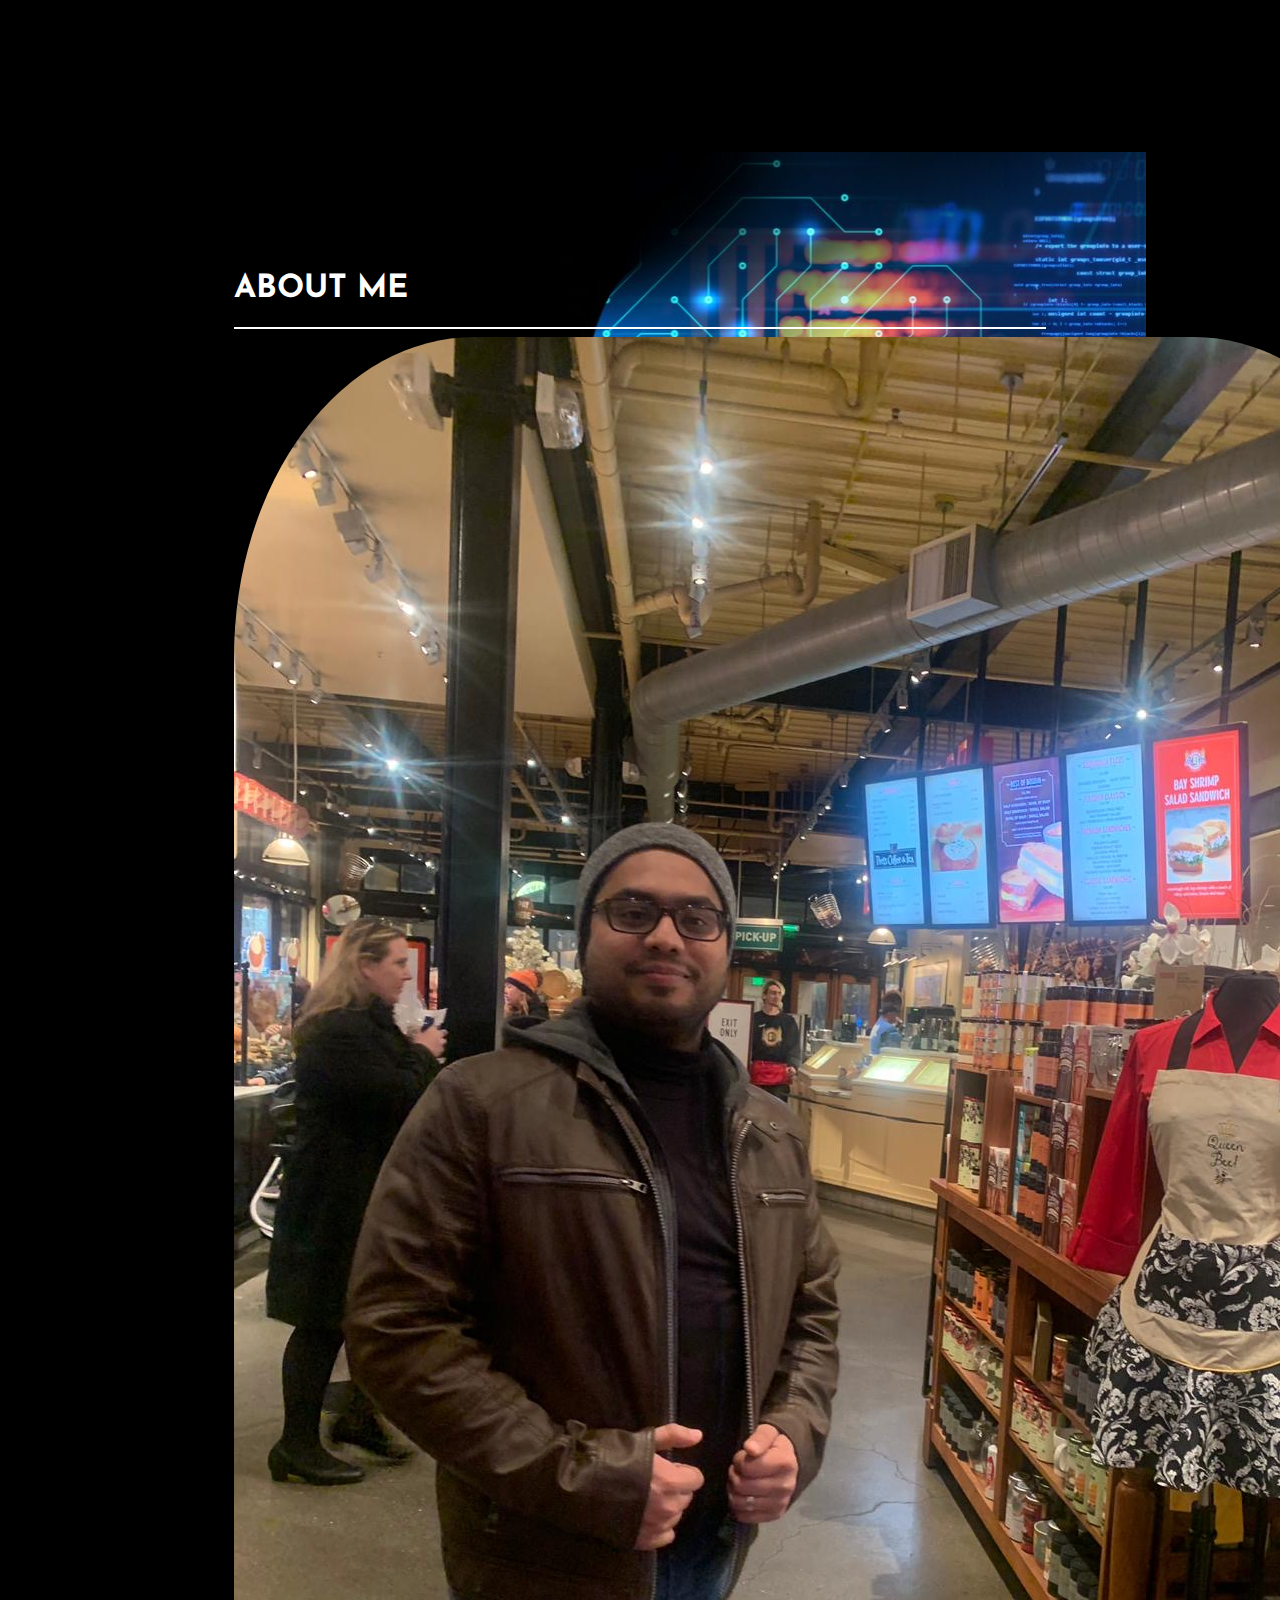
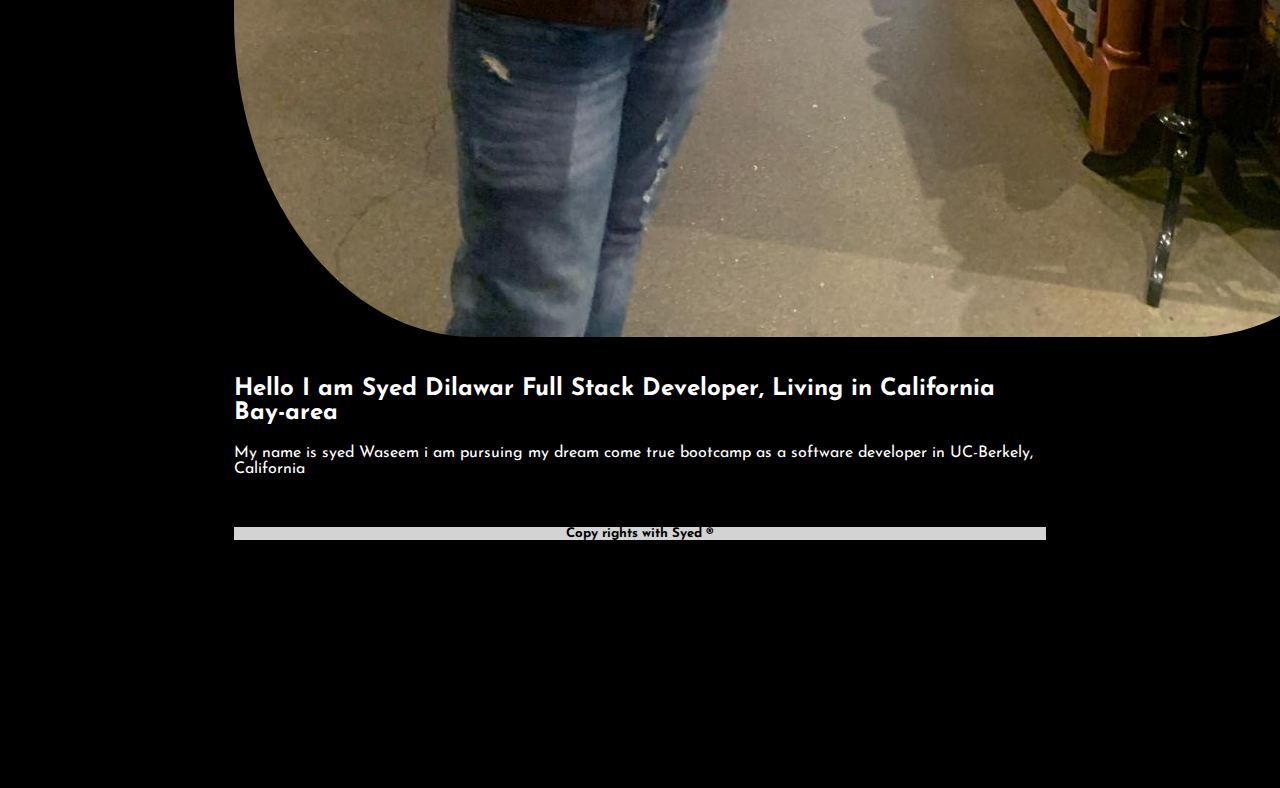
==== commit baaff247: "finished" ====
--- a/index.html
+++ b/index.html
@@ -26,32 +26,37 @@
           <a class="nav-link" href="./index.html" style="color:black">About <span class="sr-only">(current)</span></a>
         </li>
         <li class="nav-item">
-          <a class="nav-link" href="./portfolio.html" style="color:black">Project's</a>
-        </li>
-        <li class="nav-item dropdown">
-          <a class="nav-link" href="./contact.html" style="color:black">Contact</a>
+          <a class="nav-link" href="./PROJECT.html" style="color:black">Project's</a>
         </li>
         <li class="nav-item">
           <li class="nav-item dropdown">
             <a class="nav-link" href="./resume.html" style="color:black">Resume</a>
           </li>
+        <li class="nav-item dropdown">
+          <a class="nav-link" href="./contact.html" style="color:black">Contact</a>
+        </li>
+        
                </ul>
     </div>
   </nav>
   <!-- -- applyed navbar header End -->
 
   <!-- ---container Start-->
-  <div class="container">
+  <div class="container1">
     <div class="rows">
       <div class="col-12">
+       
         <h1>ABOUT ME</h1>
         <hr style="height:2px;border-width:0;background-color:white">
       </div>
       <div class="row">
         <div class="col-lg-4" class="mypic">
+          
           <img class="img img-thumbnail" src="./page image/b97c90df-cefe-4d62-bc9d-b827b7eb5fd7.jpeg" class="rounded-lg"
             alt="my image" />
+             
         </div>
+        
         <!-- ---container End-->
         
 
--- a/style.css
+++ b/style.css
@@ -1,12 +1,28 @@
 body {
   background-color: black;
 }
-.container {
-  margin: 50px;
+.container1 {
+  margin: 10%;
   margin-top: 20px;
   background-image: url("./page image/developer-here.jpg");
   background-repeat: no-repeat;
-  background-size: auto;
+
+  padding: 100px;
+  font-family: "Josefin Sans", sans-serif;
+}
+.container2 {
+  margin: 10%;
+  margin-top: 5px;
+
+  padding: 100px;
+  font-family: "Josefin Sans", sans-serif;
+}
+.container3 {
+  margin: 10%;
+  margin-top: 20px;
+  background-image: url("./page image/code.jpg");
+  background-repeat: no-repeat;
+
   padding: 100px;
   font-family: "Josefin Sans", sans-serif;
 }
